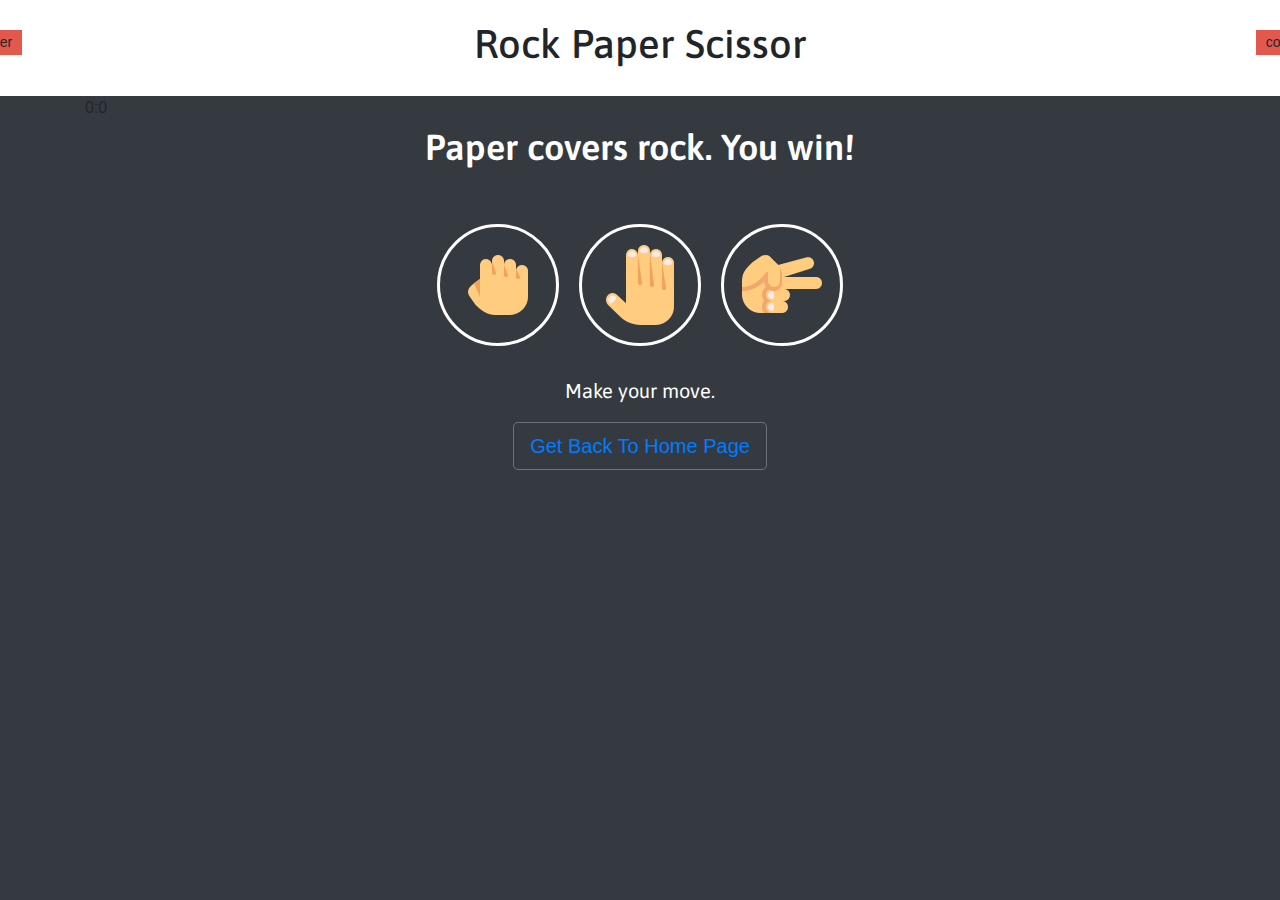
==== R-P-S.html @ 38ac8623 "Update R-P-S.html" ====
<!DOCTYPE html>
<html lang="en">
<head>
    <meta charset="UTF-8">
    <meta name="viewport" content="width=device-width, initial-scale=1.0">
    <title>Rock Paper Scissor</title>
    <link rel="stylesheet" href="R-P-S Assets/Css/style.css">
    <link rel='stylesheet' href='assets/css/style.css'>
        <!-- Latest compiled and minified CSS -->
<link rel="stylesheet" href="https://maxcdn.bootstrapcdn.com/bootstrap/4.5.2/css/bootstrap.min.css">

<!-- jQuery library -->
<script src="https://ajax.googleapis.com/ajax/libs/jquery/3.5.1/jquery.min.js"></script>

<!-- Popper JS -->
<script src="https://cdnjs.cloudflare.com/ajax/libs/popper.js/1.16.0/umd/popper.min.js"></script>

<!-- Latest compiled JavaScript -->
<script src="https://maxcdn.bootstrapcdn.com/bootstrap/4.5.2/js/bootstrap.min.js"></script>
</head>
<body class=" bg-dark">
    
    <header>
        <h1>Rock Paper Scissor</h1>
    </header>
    <div class="container">
        <div class="container-fluid></div>
        <div class="score-board" id="board">
        
            <div id="user-label" class="score-badge">user</div>
            <div id="comp-label" class="score-badge">comp</div>
            <span id="user-score">0</span>:<span id="computer-score">0</span>
            <div id="green red"></div>
        </div>
    </div>
       <div class="container">
        <div class="result text-center" >
            <p style="font-size: 4vh;">Paper covers rock. You win!</p>
        </div>
       </div>
       <div class="contianer">
        <div class="choices">
            <div class="choice" id="r">
                <img src="R-P-S Assets/Images/Rock.png" alt="">
            </div>
            <div class="choice" id="p">
                <img src="R-P-S Assets/Images/Paper.png" alt="">
            </div>
            <div class="choice" id="s">
                <img src="R-P-S Assets/Images/Scissor.png" alt="">
            </div>
        </div>
        <p id="action-message">
            Make your move.
        </p>
    </div>
    <div class="container text-center">
        <button class="btn btn-outline-secondary btn-lg "><a href="https://mhammadyousuf.netlify.app">Get Back To Home Page </a></button>
    </div>
    <script src="R-P-S Assets/JS/app.js"></script>
    <script src="https://code.jquery.com/jquery-3.5.1.slim.min.js" integrity="sha384-DfXdz2htPH0lsSSs5nCTpuj/zy4C+OGpamoFVy38MVBnE+IbbVYUew+OrCXaRkfj" crossorigin="anonymous"></script>
    <script src="https://cdn.jsdelivr.net/npm/popper.js@1.16.1/dist/umd/popper.min.js" integrity="sha384-9/reFTGAW83EW2RDu2S0VKaIzap3H66lZH81PoYlFhbGU+6BZp6G7niu735Sk7lN" crossorigin="anonymous"></script>
    <script src="https://cdn.jsdelivr.net/npm/bootstrap@4.5.3/dist/js/bootstrap.min.js" integrity="sha384-w1Q4orYjBQndcko6MimVbzY0tgp4pWB4lZ7lr30WKz0vr/aWKhXdBNmNb5D92v7s" crossorigin="anonymous"></script>
</body>
</html>
---- R-P-S Assets/Css/style.css ----
@import url('https://fonts.googleapis.com/css2?family=Asap:wght@400;500;700&display=swap');
:root{
    --color : #24272e;
    --font : Asap, sans-serif;
    --badge-color: #E2584d;
}
*{
    margin: 0;
    padding: 0;
}
body{
    background-color: var(--color);
}
header{
    background-color: white;
    padding: 20px 0;
    width: 100%;
}
header > h1{
    font-family: var(--font);
    text-align: center;
}
.score-board{
    margin: 20px auto;
    border: 3px solid white;
    border-radius: 4px;
    text-align: center;
    width: 200px;
    color: white;
    font-size: 46px;
    padding: 15px 20px;
    font-family: var(--font);
    position: relative;
}
.score-badge{
    background-color: var(--badge-color);
    font-size: 14px;
    padding: 2px 10px;
}
#user-label{
    position: absolute;
    top: 30px;
    left: -25px;
}
#comp-label{
    position: absolute;
    top: 30px;
    right: -30px;
}
.result{
    font-size: 40px;
    color: white;
}
.result > p{
    text-align: center;
    font-weight: 600;
    font-family: var(--font);
}
.choices{
    display: flex;
    justify-content: center;
    flex-wrap: wrap;
    margin-top: 50px;
}
.choice{
    text-align: center;
    border: 3px solid white;
    border-radius: 50%;
    padding: 10px;
    margin: 0 10px;
    cursor: pointer;
    transition: all 0.3s ease;
}
.choice:hover{
    background-color: #181a1f;
}
#action-message{
    text-align: center;
    color: white;
    font-family: var(--font);
    font-size: 20px;
    margin-top: 30px;
}
.green{
    border: 4px solid yellowgreen;
    box-shadow: 0 0 10px darkgreen;
}
.red{
    border: 4px solid rgb(248, 69, 69);
    box-shadow: 0 0 10px red;
}
.gray{
    border: 4px solid rgb(63, 63, 63) !important;
    box-shadow: 0 0 10px rgb(199, 194, 194) !important;
}
a{
    text-decoration: none;
}
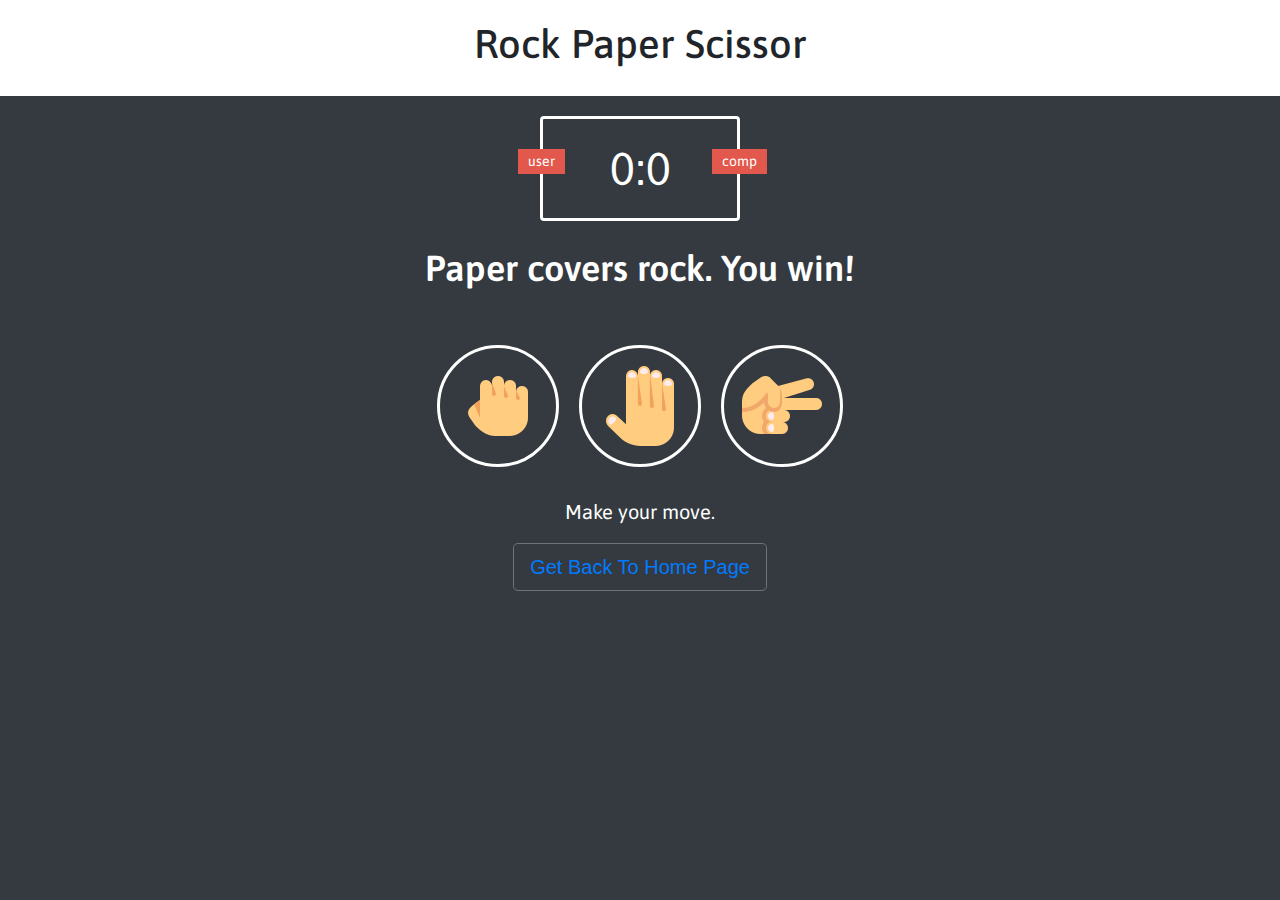
==== commit ed39af03: "Update R-P-S.html" ====
--- a/R-P-S.html
+++ b/R-P-S.html
@@ -5,7 +5,6 @@
     <meta name="viewport" content="width=device-width, initial-scale=1.0">
     <title>Rock Paper Scissor</title>
     <link rel="stylesheet" href="R-P-S Assets/Css/style.css">
-    <link rel='stylesheet' href='assets/css/style.css'>
         <!-- Latest compiled and minified CSS -->
 <link rel="stylesheet" href="https://maxcdn.bootstrapcdn.com/bootstrap/4.5.2/css/bootstrap.min.css">
 
@@ -24,7 +23,6 @@
         <h1>Rock Paper Scissor</h1>
     </header>
     <div class="container">
-        <div class="container-fluid></div>
         <div class="score-board" id="board">
         
             <div id="user-label" class="score-badge">user</div>
@@ -38,7 +36,7 @@
             <p style="font-size: 4vh;">Paper covers rock. You win!</p>
         </div>
        </div>
-       <div class="contianer">
+       <div class="container">
         <div class="choices">
             <div class="choice" id="r">
                 <img src="R-P-S Assets/Images/Rock.png" alt="">
